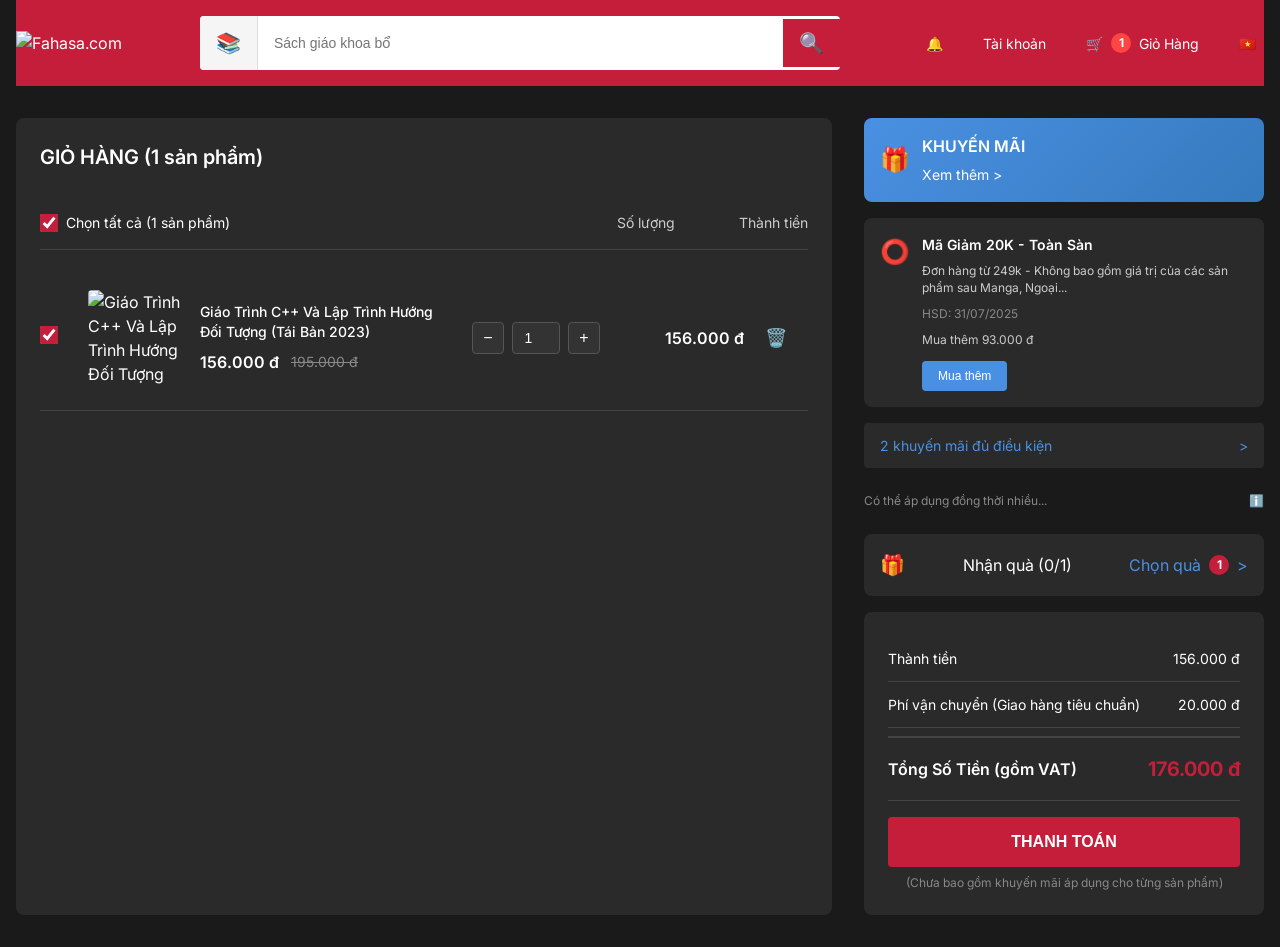
==== index.html @ 0771306c "Create cart page for Fahasa.com with responsive design and styling Co-authored-by: hoang.572010 <hoa" ====
<!DOCTYPE html>
<html lang="vi">
<head>
    <meta charset="UTF-8">
    <meta name="viewport" content="width=device-width, initial-scale=1.0">
    <title>Giỏ hàng - Fahasa.com</title>
    <link rel="stylesheet" href="style.css">
    <link rel="preconnect" href="https://fonts.googleapis.com">
    <link rel="preconnect" href="https://fonts.gstatic.com" crossorigin>
    <link href="https://fonts.googleapis.com/css2?family=Inter:wght@400;500;600;700&display=swap" rel="stylesheet">
</head>
<body>
    <div class="container">
        <!-- Header -->
        <header class="header">
            <div class="logo">
                <img src="https://cdn0.fahasa.com/skin/frontend/ma_vanese/fahasa/images/fahasa-logo.png" alt="Fahasa.com">
            </div>
            <div class="search-container">
                <div class="category-dropdown">
                    <span>📚</span>
                </div>
                <input type="text" class="search-input" placeholder="Sách giáo khoa bổ">
                <button class="search-btn">🔍</button>
            </div>
            <div class="header-actions">
                <div class="notification">🔔</div>
                <div class="account">Tài khoản</div>
                <div class="cart">
                    <span class="cart-icon">🛒</span>
                    <span class="cart-count">1</span>
                    <span>Giỏ Hàng</span>
                </div>
                <div class="language">
                    <span class="flag">🇻🇳</span>
                </div>
            </div>
        </header>

        <!-- Main Content -->
        <main class="main-content">
            <!-- Cart Section -->
            <div class="cart-section">
                <h2 class="cart-title">GIỎ HÀNG (1 sản phẩm)</h2>
                
                <div class="cart-header">
                    <div class="select-all">
                        <input type="checkbox" id="select-all" checked>
                        <label for="select-all">Chọn tất cả (1 sản phẩm)</label>
                    </div>
                    <div class="cart-headers">
                        <span>Số lượng</span>
                        <span>Thành tiền</span>
                    </div>
                </div>

                <div class="cart-item">
                    <div class="item-checkbox">
                        <input type="checkbox" id="item-1" checked>
                    </div>
                    <div class="item-image">
                        <img src="https://cdn0.fahasa.com/media/catalog/product/cache/1/small_image/300x300/9df78eab33525d08d6e5fb8d27136e95/g/i/giao-trinh-c---va-lap-trinh-huong-doi-tuong-tai-ban-2023.jpg" alt="Giáo Trình C++ Và Lập Trình Hướng Đối Tượng">
                    </div>
                    <div class="item-details">
                        <h3 class="item-title">Giáo Trình C++ Và Lập Trình Hướng Đối Tượng (Tái Bản 2023)</h3>
                        <div class="item-price">
                            <span class="current-price">156.000 đ</span>
                            <span class="original-price">195.000 đ</span>
                        </div>
                    </div>
                    <div class="item-quantity">
                        <button class="qty-btn minus">−</button>
                        <input type="number" value="1" class="qty-input">
                        <button class="qty-btn plus">+</button>
                    </div>
                    <div class="item-total">
                        <span class="total-price">156.000 đ</span>
                    </div>
                    <div class="item-actions">
                        <button class="delete-btn">🗑️</button>
                    </div>
                </div>
            </div>

            <!-- Sidebar -->
            <aside class="sidebar">
                <!-- Promotion -->
                <div class="promotion-card">
                    <div class="promo-icon">🎁</div>
                    <div class="promo-content">
                        <h3>KHUYẾN MÃI</h3>
                        <a href="#" class="promo-link">Xem thêm ></a>
                    </div>
                </div>

                <div class="discount-offer">
                    <div class="discount-icon">⭕</div>
                    <div class="discount-content">
                        <h4>Mã Giảm 20K - Toàn Sàn</h4>
                        <p>Đơn hàng từ 249k - Không bao gồm giá trị của các sản phẩm sau Manga, Ngoại...</p>
                        <div class="discount-expiry">HSD: 31/07/2025</div>
                        <div class="discount-price">Mua thêm 93.000 đ</div>
                        <button class="use-discount-btn">Mua thêm</button>
                    </div>
                </div>

                <div class="more-offers">
                    <span>2 khuyến mãi đủ điều kiện</span>
                    <span class="arrow">></span>
                </div>

                <div class="delivery-info">
                    <span>Có thể áp dụng đồng thời nhiều...</span>
                    <span class="info-icon">ℹ️</span>
                </div>

                <!-- Gift Section -->
                <div class="gift-section">
                    <div class="gift-icon">🎁</div>
                    <span>Nhận quà (0/1)</span>
                    <div class="gift-select">
                        <span>Chọn quà</span>
                        <span class="gift-count">1</span>
                        <span class="arrow">></span>
                    </div>
                </div>

                <!-- Order Summary -->
                <div class="order-summary">
                    <div class="summary-row">
                        <span>Thành tiền</span>
                        <span>156.000 đ</span>
                    </div>
                    <div class="summary-row">
                        <span>Phí vận chuyển (Giao hàng tiêu chuẩn)</span>
                        <span>20.000 đ</span>
                    </div>
                    <div class="summary-row total-row">
                        <span>Tổng Số Tiền (gồm VAT)</span>
                        <span class="total-amount">176.000 đ</span>
                    </div>
                    <button class="checkout-btn">THANH TOÁN</button>
                    <div class="payment-note">(Chưa bao gồm khuyến mãi áp dụng cho từng sản phẩm)</div>
                </div>
            </aside>
        </main>
    </div>
</body>
</html>
---- style.css ----
/* Reset và base styles */
* {
    margin: 0;
    padding: 0;
    box-sizing: border-box;
}

html {
    font-size: 16px;
}

body {
    font-family: 'Inter', -apple-system, BlinkMacSystemFont, 'Segoe UI', Roboto, sans-serif;
    background-color: #1a1a1a;
    color: #ffffff;
    line-height: 1.5;
}

.container {
    max-width: 120rem;
    margin: 0 auto;
    padding: 0 1rem;
}

/* Header Styles */
.header {
    background-color: #c41e3a;
    padding: 1rem 0;
    display: flex;
    align-items: center;
    justify-content: space-between;
    gap: 2rem;
}

.logo img {
    height: 2.5rem;
    width: auto;
}

.search-container {
    flex: 1;
    max-width: 40rem;
    display: flex;
    align-items: center;
    background-color: #ffffff;
    border-radius: 0.25rem;
    overflow: hidden;
}

.category-dropdown {
    padding: 0.75rem 1rem;
    background-color: #f5f5f5;
    border-right: 1px solid #ddd;
    font-size: 1.25rem;
}

.search-input {
    flex: 1;
    padding: 0.75rem 1rem;
    border: none;
    outline: none;
    font-size: 0.875rem;
    color: #333;
}

.search-btn {
    padding: 0.75rem 1rem;
    background-color: #c41e3a;
    border: none;
    color: white;
    cursor: pointer;
    font-size: 1.25rem;
}

.header-actions {
    display: flex;
    align-items: center;
    gap: 1.5rem;
    color: white;
    font-size: 0.875rem;
}

.notification,
.account,
.cart,
.language {
    display: flex;
    align-items: center;
    gap: 0.5rem;
    cursor: pointer;
    padding: 0.5rem;
    border-radius: 0.25rem;
    transition: background-color 0.2s;
}

.notification:hover,
.account:hover,
.cart:hover,
.language:hover {
    background-color: rgba(255, 255, 255, 0.1);
}

.cart {
    position: relative;
}

.cart-count {
    background-color: #ff4444;
    color: white;
    border-radius: 50%;
    width: 1.25rem;
    height: 1.25rem;
    display: flex;
    align-items: center;
    justify-content: center;
    font-size: 0.75rem;
    font-weight: bold;
}

/* Main Content */
.main-content {
    display: grid;
    grid-template-columns: 1fr 25rem;
    gap: 2rem;
    padding: 2rem 0;
    max-width: 120rem;
    margin: 0 auto;
}

/* Cart Section */
.cart-section {
    background-color: #2a2a2a;
    border-radius: 0.5rem;
    padding: 1.5rem;
}

.cart-title {
    font-size: 1.25rem;
    font-weight: 600;
    margin-bottom: 1.5rem;
    color: #ffffff;
}

.cart-header {
    display: flex;
    justify-content: space-between;
    align-items: center;
    padding: 1rem 0;
    border-bottom: 1px solid #444;
    margin-bottom: 1rem;
}

.select-all {
    display: flex;
    align-items: center;
    gap: 0.5rem;
}

.select-all input[type="checkbox"] {
    width: 1.125rem;
    height: 1.125rem;
    accent-color: #c41e3a;
}

.select-all label {
    color: #ffffff;
    font-size: 0.875rem;
    cursor: pointer;
}

.cart-headers {
    display: flex;
    gap: 4rem;
    font-size: 0.875rem;
    color: #ccc;
}

/* Cart Item */
.cart-item {
    display: grid;
    grid-template-columns: 2rem 6rem 1fr 8rem 8rem 3rem;
    gap: 1rem;
    align-items: center;
    padding: 1.5rem 0;
    border-bottom: 1px solid #444;
}

.item-checkbox input[type="checkbox"] {
    width: 1.125rem;
    height: 1.125rem;
    accent-color: #c41e3a;
}

.item-image img {
    width: 5rem;
    height: 6rem;
    object-fit: cover;
    border-radius: 0.25rem;
}

.item-details {
    display: flex;
    flex-direction: column;
    gap: 0.5rem;
}

.item-title {
    font-size: 0.875rem;
    font-weight: 500;
    color: #ffffff;
    line-height: 1.4;
}

.item-price {
    display: flex;
    gap: 0.75rem;
    align-items: center;
}

.current-price {
    font-size: 1rem;
    font-weight: 600;
    color: #ffffff;
}

.original-price {
    font-size: 0.875rem;
    color: #888;
    text-decoration: line-through;
}

/* Quantity Controls */
.item-quantity {
    display: flex;
    align-items: center;
    gap: 0.5rem;
}

.qty-btn {
    width: 2rem;
    height: 2rem;
    border: 1px solid #555;
    background-color: #333;
    color: #ffffff;
    cursor: pointer;
    border-radius: 0.25rem;
    display: flex;
    align-items: center;
    justify-content: center;
    font-size: 1rem;
    transition: background-color 0.2s;
}

.qty-btn:hover {
    background-color: #444;
}

.qty-input {
    width: 3rem;
    height: 2rem;
    text-align: center;
    border: 1px solid #555;
    background-color: #333;
    color: #ffffff;
    border-radius: 0.25rem;
    font-size: 0.875rem;
}

.item-total {
    text-align: right;
}

.total-price {
    font-size: 1rem;
    font-weight: 600;
    color: #ffffff;
}

.delete-btn {
    width: 2rem;
    height: 2rem;
    border: none;
    background-color: transparent;
    color: #888;
    cursor: pointer;
    border-radius: 0.25rem;
    display: flex;
    align-items: center;
    justify-content: center;
    font-size: 1.125rem;
    transition: color 0.2s;
}

.delete-btn:hover {
    color: #ff4444;
}

/* Sidebar */
.sidebar {
    display: flex;
    flex-direction: column;
    gap: 1rem;
}

/* Promotion Card */
.promotion-card {
    background: linear-gradient(135deg, #4a90e2, #357abd);
    border-radius: 0.5rem;
    padding: 1rem;
    display: flex;
    align-items: center;
    gap: 0.75rem;
}

.promo-icon {
    font-size: 1.5rem;
}

.promo-content h3 {
    font-size: 1rem;
    font-weight: 600;
    margin-bottom: 0.25rem;
}

.promo-link {
    color: #ffffff;
    text-decoration: none;
    font-size: 0.875rem;
}

/* Discount Offer */
.discount-offer {
    background-color: #2a2a2a;
    border-radius: 0.5rem;
    padding: 1rem;
    display: flex;
    gap: 0.75rem;
}

.discount-icon {
    font-size: 1.5rem;
    color: #4a90e2;
}

.discount-content h4 {
    font-size: 0.875rem;
    font-weight: 600;
    margin-bottom: 0.5rem;
    color: #ffffff;
}

.discount-content p {
    font-size: 0.75rem;
    color: #ccc;
    margin-bottom: 0.5rem;
    line-height: 1.4;
}

.discount-expiry {
    font-size: 0.75rem;
    color: #888;
    margin-bottom: 0.5rem;
}

.discount-price {
    font-size: 0.75rem;
    color: #ccc;
    margin-bottom: 0.75rem;
}

.use-discount-btn {
    background-color: #4a90e2;
    color: white;
    border: none;
    padding: 0.5rem 1rem;
    border-radius: 0.25rem;
    font-size: 0.75rem;
    cursor: pointer;
    transition: background-color 0.2s;
}

.use-discount-btn:hover {
    background-color: #357abd;
}

/* More Offers */
.more-offers {
    display: flex;
    justify-content: space-between;
    align-items: center;
    padding: 0.75rem 1rem;
    background-color: #2a2a2a;
    border-radius: 0.25rem;
    font-size: 0.875rem;
    color: #4a90e2;
    cursor: pointer;
}

.delivery-info {
    display: flex;
    justify-content: space-between;
    align-items: center;
    padding: 0.5rem 0;
    font-size: 0.75rem;
    color: #888;
}

/* Gift Section */
.gift-section {
    background-color: #2a2a2a;
    border-radius: 0.5rem;
    padding: 1rem;
    display: flex;
    justify-content: space-between;
    align-items: center;
}

.gift-section .gift-icon {
    font-size: 1.25rem;
}

.gift-select {
    display: flex;
    align-items: center;
    gap: 0.5rem;
    color: #4a90e2;
    cursor: pointer;
}

.gift-count {
    background-color: #c41e3a;
    color: white;
    border-radius: 50%;
    width: 1.25rem;
    height: 1.25rem;
    display: flex;
    align-items: center;
    justify-content: center;
    font-size: 0.75rem;
    font-weight: bold;
}

/* Order Summary */
.order-summary {
    background-color: #2a2a2a;
    border-radius: 0.5rem;
    padding: 1.5rem;
}

.summary-row {
    display: flex;
    justify-content: space-between;
    align-items: center;
    padding: 0.75rem 0;
    font-size: 0.875rem;
    border-bottom: 1px solid #444;
}

.summary-row:last-of-type {
    border-bottom: none;
}

.total-row {
    font-weight: 600;
    font-size: 1rem;
    padding: 1rem 0;
    border-top: 2px solid #444;
    margin-top: 0.5rem;
}

.total-amount {
    color: #c41e3a;
    font-size: 1.25rem;
    font-weight: 700;
}

.checkout-btn {
    width: 100%;
    background-color: #c41e3a;
    color: white;
    border: none;
    padding: 1rem;
    border-radius: 0.25rem;
    font-size: 1rem;
    font-weight: 600;
    cursor: pointer;
    margin-top: 1rem;
    transition: background-color 0.2s;
}

.checkout-btn:hover {
    background-color: #a01729;
}

.payment-note {
    font-size: 0.75rem;
    color: #888;
    text-align: center;
    margin-top: 0.5rem;
    line-height: 1.4;
}

/* Responsive Design */
@media (max-width: 768px) {
    .main-content {
        grid-template-columns: 1fr;
        gap: 1rem;
    }
    
    .header {
        flex-direction: column;
        gap: 1rem;
    }
    
    .search-container {
        max-width: none;
    }
    
    .cart-item {
        grid-template-columns: 1fr;
        gap: 0.75rem;
        text-align: left;
    }
    
    .cart-headers {
        display: none;
    }
    
    .item-quantity {
        justify-content: flex-start;
    }
    
    .item-total {
        text-align: left;
    }
}
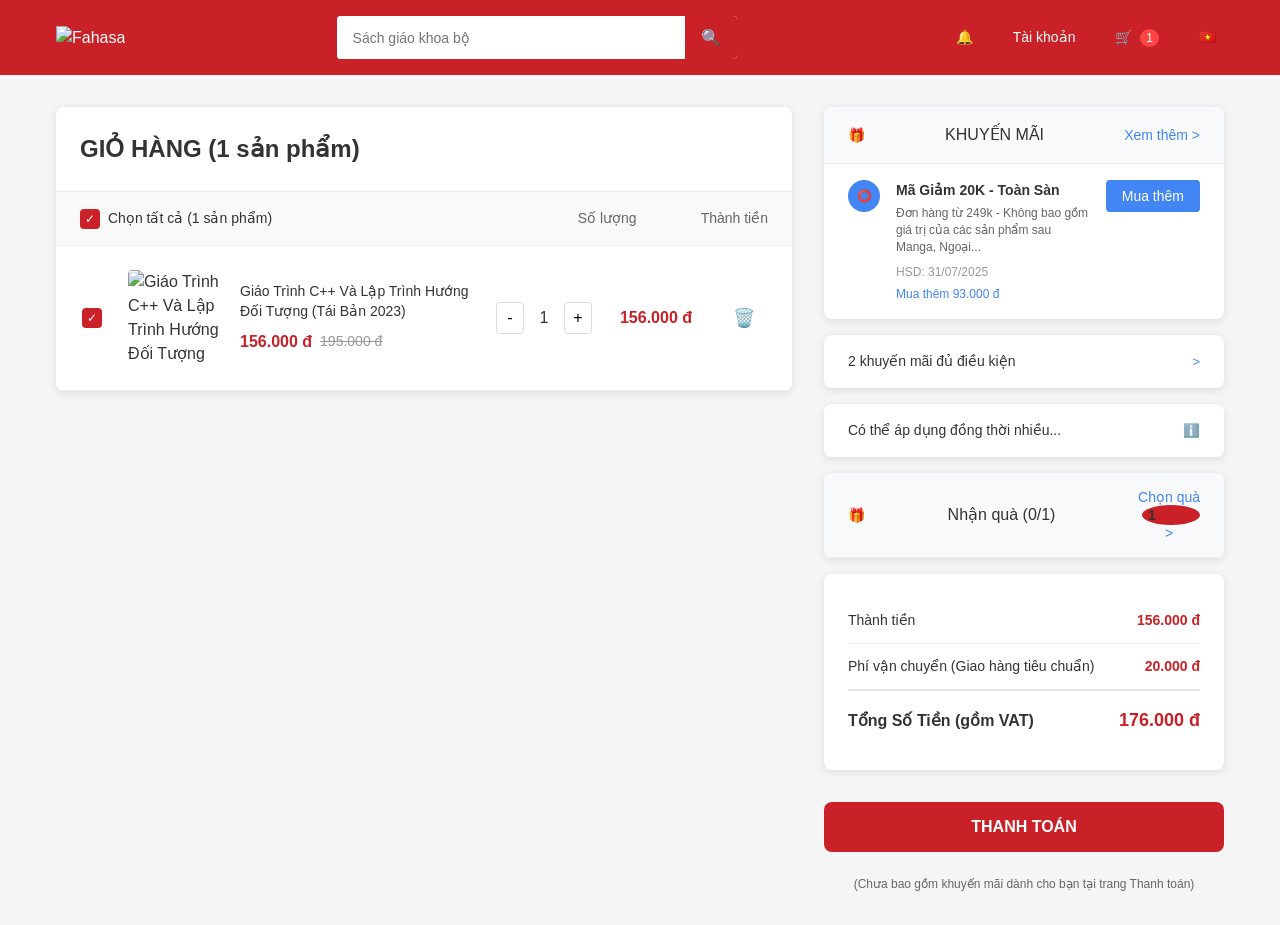
==== commit 7329bcaf: "Create Fahasa cart page with responsive HTML and detailed CSS styling Co-authored-by: hoang.572010 <" ====
--- a/index.html
+++ b/index.html
@@ -3,147 +3,139 @@
 <head>
     <meta charset="UTF-8">
     <meta name="viewport" content="width=device-width, initial-scale=1.0">
-    <title>Giỏ hàng - Fahasa.com</title>
+    <title>Fahasa.com - Giỏ hàng</title>
     <link rel="stylesheet" href="style.css">
-    <link rel="preconnect" href="https://fonts.googleapis.com">
-    <link rel="preconnect" href="https://fonts.gstatic.com" crossorigin>
-    <link href="https://fonts.googleapis.com/css2?family=Inter:wght@400;500;600;700&display=swap" rel="stylesheet">
 </head>
 <body>
-    <div class="container">
-        <!-- Header -->
-        <header class="header">
-            <div class="logo">
-                <img src="https://cdn0.fahasa.com/skin/frontend/ma_vanese/fahasa/images/fahasa-logo.png" alt="Fahasa.com">
-            </div>
-            <div class="search-container">
-                <div class="category-dropdown">
-                    <span>📚</span>
+    <header class="header">
+        <div class="container">
+            <div class="header-content">
+                <div class="logo">
+                    <img src="https://cdn0.fahasa.com/skin/frontend/ma_vanese/fahasa/images/fahasa-logo.png" alt="Fahasa">
                 </div>
-                <input type="text" class="search-input" placeholder="Sách giáo khoa bổ">
-                <button class="search-btn">🔍</button>
-            </div>
-            <div class="header-actions">
-                <div class="notification">🔔</div>
-                <div class="account">Tài khoản</div>
-                <div class="cart">
-                    <span class="cart-icon">🛒</span>
-                    <span class="cart-count">1</span>
-                    <span>Giỏ Hàng</span>
+                <div class="search-bar">
+                    <input type="text" placeholder="Sách giáo khoa bộ">
+                    <button class="search-btn">🔍</button>
                 </div>
-                <div class="language">
-                    <span class="flag">🇻🇳</span>
+                <div class="header-actions">
+                    <div class="notifications">🔔</div>
+                    <div class="account">Tài khoản</div>
+                    <div class="cart">🛒 <span class="cart-count">1</span></div>
+                    <div class="language">🇻🇳</div>
                 </div>
             </div>
-        </header>
+        </div>
+    </header>
 
-        <!-- Main Content -->
-        <main class="main-content">
-            <!-- Cart Section -->
-            <div class="cart-section">
-                <h2 class="cart-title">GIỎ HÀNG (1 sản phẩm)</h2>
-                
-                <div class="cart-header">
+    <main class="main-content">
+        <div class="container">
+            <div class="cart-layout">
+                <div class="cart-left">
+                    <div class="cart-header">
+                        <h1>GIỎ HÀNG (1 sản phẩm)</h1>
+                    </div>
+                    
                     <div class="select-all">
-                        <input type="checkbox" id="select-all" checked>
-                        <label for="select-all">Chọn tất cả (1 sản phẩm)</label>
+                        <label>
+                            <input type="checkbox" checked>
+                            <span class="checkmark">✓</span>
+                            Chọn tất cả (1 sản phẩm)
+                        </label>
+                        <div class="cart-actions">
+                            <span>Số lượng</span>
+                            <span>Thành tiền</span>
+                        </div>
                     </div>
-                    <div class="cart-headers">
-                        <span>Số lượng</span>
-                        <span>Thành tiền</span>
+
+                    <div class="cart-item">
+                        <div class="item-checkbox">
+                            <input type="checkbox" checked>
+                            <span class="checkmark">✓</span>
+                        </div>
+                        <div class="item-image">
+                            <img src="https://cdn0.fahasa.com/media/catalog/product/cache/1/image/9df78eab33525d08d6e5fb8d27136e95/g/i/giao-trinh-c-va-lap-trinh-huong-doi-tuong-tai-ban-2023.jpg" alt="Giáo Trình C++ Và Lập Trình Hướng Đối Tượng">
+                        </div>
+                        <div class="item-details">
+                            <h3>Giáo Trình C++ Và Lập Trình Hướng Đối Tượng (Tái Bản 2023)</h3>
+                            <div class="item-price">
+                                <span class="current-price">156.000 đ</span>
+                                <span class="original-price">195.000 đ</span>
+                            </div>
+                        </div>
+                        <div class="item-quantity">
+                            <button class="qty-btn minus">-</button>
+                            <span class="qty-number">1</span>
+                            <button class="qty-btn plus">+</button>
+                        </div>
+                        <div class="item-total">
+                            <span class="total-price">156.000 đ</span>
+                        </div>
+                        <div class="item-remove">
+                            <button class="remove-btn">🗑️</button>
+                        </div>
                     </div>
                 </div>
 
-                <div class="cart-item">
-                    <div class="item-checkbox">
-                        <input type="checkbox" id="item-1" checked>
-                    </div>
-                    <div class="item-image">
-                        <img src="https://cdn0.fahasa.com/media/catalog/product/cache/1/small_image/300x300/9df78eab33525d08d6e5fb8d27136e95/g/i/giao-trinh-c---va-lap-trinh-huong-doi-tuong-tai-ban-2023.jpg" alt="Giáo Trình C++ Và Lập Trình Hướng Đối Tượng">
-                    </div>
-                    <div class="item-details">
-                        <h3 class="item-title">Giáo Trình C++ Và Lập Trình Hướng Đối Tượng (Tái Bản 2023)</h3>
-                        <div class="item-price">
-                            <span class="current-price">156.000 đ</span>
-                            <span class="original-price">195.000 đ</span>
+                <div class="cart-right">
+                    <div class="promotion-section">
+                        <div class="promo-header">
+                            <span class="promo-icon">🎁</span>
+                            <span>KHUYẾN MÃI</span>
+                            <button class="view-more">Xem thêm ></button>
+                        </div>
+                        <div class="promo-item">
+                            <div class="promo-badge">⭕</div>
+                            <div class="promo-content">
+                                <h4>Mã Giảm 20K - Toàn Sàn</h4>
+                                <p>Đơn hàng từ 249k - Không bao gồm giá trị của các sản phẩm sau Manga, Ngoại...</p>
+                                <div class="promo-expiry">HSD: 31/07/2025</div>
+                                <div class="promo-save">Mua thêm 93.000 đ</div>
+                            </div>
+                            <button class="promo-btn">Mua thêm</button>
                         </div>
                     </div>
-                    <div class="item-quantity">
-                        <button class="qty-btn minus">−</button>
-                        <input type="number" value="1" class="qty-input">
-                        <button class="qty-btn plus">+</button>
+
+                    <div class="more-promos">
+                        <span>2 khuyến mãi đủ điều kiện</span>
+                        <button class="expand-btn">></button>
                     </div>
-                    <div class="item-total">
-                        <span class="total-price">156.000 đ</span>
+
+                    <div class="delivery-info">
+                        <span>Có thể áp dụng đồng thời nhiều...</span>
+                        <button class="info-btn">ℹ️</button>
                     </div>
-                    <div class="item-actions">
-                        <button class="delete-btn">🗑️</button>
+
+                    <div class="gift-section">
+                        <div class="gift-header">
+                            <span class="gift-icon">🎁</span>
+                            <span>Nhận quà (0/1)</span>
+                            <button class="choose-gift">Chọn quà <span class="gift-count">1</span> ></button>
+                        </div>
+                    </div>
+
+                    <div class="order-summary">
+                        <div class="summary-row">
+                            <span>Thành tiền</span>
+                            <span class="price">156.000 đ</span>
+                        </div>
+                        <div class="summary-row">
+                            <span>Phí vận chuyển (Giao hàng tiêu chuẩn)</span>
+                            <span class="price">20.000 đ</span>
+                        </div>
+                        <div class="summary-row total">
+                            <span>Tổng Số Tiền (gồm VAT)</span>
+                            <span class="total-amount">176.000 đ</span>
+                        </div>
+                    </div>
+
+                    <button class="checkout-btn">THANH TOÁN</button>
+                    
+                    <div class="checkout-note">
+                        (Chưa bao gồm khuyến mãi dành cho bạn tại trang Thanh toán)
                     </div>
                 </div>
             </div>
-
-            <!-- Sidebar -->
-            <aside class="sidebar">
-                <!-- Promotion -->
-                <div class="promotion-card">
-                    <div class="promo-icon">🎁</div>
-                    <div class="promo-content">
-                        <h3>KHUYẾN MÃI</h3>
-                        <a href="#" class="promo-link">Xem thêm ></a>
-                    </div>
-                </div>
-
-                <div class="discount-offer">
-                    <div class="discount-icon">⭕</div>
-                    <div class="discount-content">
-                        <h4>Mã Giảm 20K - Toàn Sàn</h4>
-                        <p>Đơn hàng từ 249k - Không bao gồm giá trị của các sản phẩm sau Manga, Ngoại...</p>
-                        <div class="discount-expiry">HSD: 31/07/2025</div>
-                        <div class="discount-price">Mua thêm 93.000 đ</div>
-                        <button class="use-discount-btn">Mua thêm</button>
-                    </div>
-                </div>
-
-                <div class="more-offers">
-                    <span>2 khuyến mãi đủ điều kiện</span>
-                    <span class="arrow">></span>
-                </div>
-
-                <div class="delivery-info">
-                    <span>Có thể áp dụng đồng thời nhiều...</span>
-                    <span class="info-icon">ℹ️</span>
-                </div>
-
-                <!-- Gift Section -->
-                <div class="gift-section">
-                    <div class="gift-icon">🎁</div>
-                    <span>Nhận quà (0/1)</span>
-                    <div class="gift-select">
-                        <span>Chọn quà</span>
-                        <span class="gift-count">1</span>
-                        <span class="arrow">></span>
-                    </div>
-                </div>
-
-                <!-- Order Summary -->
-                <div class="order-summary">
-                    <div class="summary-row">
-                        <span>Thành tiền</span>
-                        <span>156.000 đ</span>
-                    </div>
-                    <div class="summary-row">
-                        <span>Phí vận chuyển (Giao hàng tiêu chuẩn)</span>
-                        <span>20.000 đ</span>
-                    </div>
-                    <div class="summary-row total-row">
-                        <span>Tổng Số Tiền (gồm VAT)</span>
-                        <span class="total-amount">176.000 đ</span>
-                    </div>
-                    <button class="checkout-btn">THANH TOÁN</button>
-                    <div class="payment-note">(Chưa bao gồm khuyến mãi áp dụng cho từng sản phẩm)</div>
-                </div>
-            </aside>
-        </main>
-    </div>
+        </div>
+    </main>
 </body>
 </html>
--- a/style.css
+++ b/style.css
@@ -1,4 +1,3 @@
-/* Reset và base styles */
 * {
     margin: 0;
     padding: 0;
@@ -6,26 +5,30 @@
 }
 
 html {
-    font-size: 16px;
+    font-size: 16px; /* Base font size for rem calculations */
 }
 
 body {
-    font-family: 'Inter', -apple-system, BlinkMacSystemFont, 'Segoe UI', Roboto, sans-serif;
-    background-color: #1a1a1a;
-    color: #ffffff;
+    font-family: -apple-system, BlinkMacSystemFont, 'Segoe UI', Roboto, Arial, sans-serif;
+    background-color: #f5f5f5;
+    color: #333;
     line-height: 1.5;
 }
 
 .container {
-    max-width: 120rem;
+    max-width: 75rem;
     margin: 0 auto;
     padding: 0 1rem;
 }
 
 /* Header Styles */
 .header {
-    background-color: #c41e3a;
+    background-color: #c92127;
+    color: white;
     padding: 1rem 0;
+}
+
+.header-content {
     display: flex;
     align-items: center;
     justify-content: space-between;
@@ -34,69 +37,50 @@
 
 .logo img {
     height: 2.5rem;
-    width: auto;
-}
-
-.search-container {
+}
+
+.search-bar {
     flex: 1;
-    max-width: 40rem;
-    display: flex;
-    align-items: center;
-    background-color: #ffffff;
+    max-width: 25rem;
+    display: flex;
+    background-color: white;
     border-radius: 0.25rem;
     overflow: hidden;
 }
 
-.category-dropdown {
-    padding: 0.75rem 1rem;
-    background-color: #f5f5f5;
-    border-right: 1px solid #ddd;
-    font-size: 1.25rem;
-}
-
-.search-input {
+.search-bar input {
     flex: 1;
     padding: 0.75rem 1rem;
     border: none;
     outline: none;
     font-size: 0.875rem;
-    color: #333;
+    color: #666;
 }
 
 .search-btn {
+    background-color: #c92127;
+    color: white;
+    border: none;
     padding: 0.75rem 1rem;
-    background-color: #c41e3a;
-    border: none;
-    color: white;
-    cursor: pointer;
-    font-size: 1.25rem;
+    cursor: pointer;
+    font-size: 1rem;
 }
 
 .header-actions {
     display: flex;
     align-items: center;
     gap: 1.5rem;
-    color: white;
-    font-size: 0.875rem;
-}
-
-.notification,
-.account,
-.cart,
-.language {
-    display: flex;
-    align-items: center;
-    gap: 0.5rem;
+    font-size: 0.875rem;
+}
+
+.header-actions > div {
     cursor: pointer;
     padding: 0.5rem;
     border-radius: 0.25rem;
     transition: background-color 0.2s;
 }
 
-.notification:hover,
-.account:hover,
-.cart:hover,
-.language:hover {
+.header-actions > div:hover {
     background-color: rgba(255, 255, 255, 0.1);
 }
 
@@ -108,342 +92,328 @@
     background-color: #ff4444;
     color: white;
     border-radius: 50%;
-    width: 1.25rem;
-    height: 1.25rem;
-    display: flex;
-    align-items: center;
-    justify-content: center;
-    font-size: 0.75rem;
-    font-weight: bold;
+    padding: 0.125rem 0.375rem;
+    font-size: 0.75rem;
+    margin-left: 0.25rem;
 }
 
 /* Main Content */
 .main-content {
+    padding: 2rem 0;
+}
+
+.cart-layout {
     display: grid;
     grid-template-columns: 1fr 25rem;
     gap: 2rem;
-    padding: 2rem 0;
-    max-width: 120rem;
-    margin: 0 auto;
-}
-
-/* Cart Section */
-.cart-section {
-    background-color: #2a2a2a;
+    align-items: start;
+}
+
+/* Left Column - Cart Items */
+.cart-left {
+    background-color: white;
     border-radius: 0.5rem;
+    overflow: hidden;
+    box-shadow: 0 0.125rem 0.5rem rgba(0, 0, 0, 0.1);
+}
+
+.cart-header {
     padding: 1.5rem;
-}
-
-.cart-title {
-    font-size: 1.25rem;
-    font-weight: 600;
-    margin-bottom: 1.5rem;
-    color: #ffffff;
-}
-
-.cart-header {
+    border-bottom: 0.0625rem solid #eee;
+}
+
+.cart-header h1 {
+    font-size: 1.5rem;
+    font-weight: 600;
+    color: #333;
+}
+
+.select-all {
     display: flex;
     justify-content: space-between;
     align-items: center;
-    padding: 1rem 0;
-    border-bottom: 1px solid #444;
-    margin-bottom: 1rem;
-}
-
-.select-all {
-    display: flex;
-    align-items: center;
-    gap: 0.5rem;
+    padding: 1rem 1.5rem;
+    border-bottom: 0.0625rem solid #eee;
+    background-color: #f9f9f9;
+}
+
+.select-all label {
+    display: flex;
+    align-items: center;
+    cursor: pointer;
+    font-size: 0.875rem;
 }
 
 .select-all input[type="checkbox"] {
-    width: 1.125rem;
-    height: 1.125rem;
-    accent-color: #c41e3a;
-}
-
-.select-all label {
-    color: #ffffff;
-    font-size: 0.875rem;
-    cursor: pointer;
-}
-
-.cart-headers {
+    display: none;
+}
+
+.checkmark {
+    width: 1.25rem;
+    height: 1.25rem;
+    background-color: #c92127;
+    color: white;
+    border-radius: 0.25rem;
+    display: flex;
+    align-items: center;
+    justify-content: center;
+    margin-right: 0.5rem;
+    font-size: 0.75rem;
+}
+
+.cart-actions {
     display: flex;
     gap: 4rem;
     font-size: 0.875rem;
-    color: #ccc;
+    color: #666;
 }
 
 /* Cart Item */
 .cart-item {
     display: grid;
-    grid-template-columns: 2rem 6rem 1fr 8rem 8rem 3rem;
+    grid-template-columns: 2rem 6rem 1fr 6rem 6rem 3rem;
     gap: 1rem;
-    align-items: center;
-    padding: 1.5rem 0;
-    border-bottom: 1px solid #444;
+    padding: 1.5rem;
+    align-items: center;
+    border-bottom: 0.0625rem solid #eee;
+}
+
+.item-checkbox {
+    display: flex;
+    justify-content: center;
 }
 
 .item-checkbox input[type="checkbox"] {
-    width: 1.125rem;
-    height: 1.125rem;
-    accent-color: #c41e3a;
+    display: none;
 }
 
 .item-image img {
-    width: 5rem;
-    height: 6rem;
-    object-fit: cover;
+    width: 100%;
+    height: auto;
     border-radius: 0.25rem;
 }
 
-.item-details {
-    display: flex;
-    flex-direction: column;
+.item-details h3 {
+    font-size: 0.875rem;
+    font-weight: 500;
+    color: #333;
+    margin-bottom: 0.5rem;
+    line-height: 1.4;
+}
+
+.item-price {
+    display: flex;
+    align-items: center;
     gap: 0.5rem;
 }
 
-.item-title {
-    font-size: 0.875rem;
-    font-weight: 500;
-    color: #ffffff;
-    line-height: 1.4;
-}
-
-.item-price {
-    display: flex;
-    gap: 0.75rem;
-    align-items: center;
-}
-
 .current-price {
     font-size: 1rem;
     font-weight: 600;
-    color: #ffffff;
+    color: #c92127;
 }
 
 .original-price {
     font-size: 0.875rem;
-    color: #888;
+    color: #999;
     text-decoration: line-through;
 }
 
-/* Quantity Controls */
 .item-quantity {
     display: flex;
     align-items: center;
+    justify-content: center;
     gap: 0.5rem;
 }
 
 .qty-btn {
     width: 2rem;
     height: 2rem;
-    border: 1px solid #555;
-    background-color: #333;
-    color: #ffffff;
-    cursor: pointer;
+    border: 0.0625rem solid #ddd;
+    background-color: white;
+    cursor: pointer;
+    display: flex;
+    align-items: center;
+    justify-content: center;
     border-radius: 0.25rem;
-    display: flex;
-    align-items: center;
+    font-size: 1rem;
+}
+
+.qty-btn:hover {
+    background-color: #f5f5f5;
+}
+
+.qty-number {
+    font-size: 1rem;
+    font-weight: 500;
+    min-width: 1.5rem;
+    text-align: center;
+}
+
+.item-total {
+    text-align: center;
+}
+
+.total-price {
+    font-size: 1rem;
+    font-weight: 600;
+    color: #c92127;
+}
+
+.item-remove {
+    display: flex;
     justify-content: center;
-    font-size: 1rem;
-    transition: background-color 0.2s;
-}
-
-.qty-btn:hover {
-    background-color: #444;
-}
-
-.qty-input {
-    width: 3rem;
-    height: 2rem;
-    text-align: center;
-    border: 1px solid #555;
-    background-color: #333;
-    color: #ffffff;
-    border-radius: 0.25rem;
-    font-size: 0.875rem;
-}
-
-.item-total {
-    text-align: right;
-}
-
-.total-price {
-    font-size: 1rem;
-    font-weight: 600;
-    color: #ffffff;
-}
-
-.delete-btn {
+}
+
+.remove-btn {
+    background: none;
+    border: none;
+    cursor: pointer;
+    font-size: 1.125rem;
+    padding: 0.25rem;
+    color: #999;
+}
+
+.remove-btn:hover {
+    color: #c92127;
+}
+
+/* Right Column - Promotions & Summary */
+.cart-right {
+    display: flex;
+    flex-direction: column;
+    gap: 1rem;
+}
+
+.promotion-section,
+.gift-section,
+.order-summary {
+    background-color: white;
+    border-radius: 0.5rem;
+    box-shadow: 0 0.125rem 0.5rem rgba(0, 0, 0, 0.1);
+    overflow: hidden;
+}
+
+.promo-header,
+.gift-header {
+    display: flex;
+    align-items: center;
+    justify-content: space-between;
+    padding: 1rem 1.5rem;
+    background-color: #f8f9fa;
+    border-bottom: 0.0625rem solid #eee;
+}
+
+.promo-header span:first-child,
+.gift-header span:first-child {
+    display: flex;
+    align-items: center;
+    gap: 0.5rem;
+    font-weight: 600;
+    font-size: 0.875rem;
+    color: #333;
+}
+
+.view-more,
+.choose-gift {
+    background: none;
+    border: none;
+    color: #4285f4;
+    cursor: pointer;
+    font-size: 0.875rem;
+}
+
+.promo-item {
+    padding: 1rem 1.5rem;
+    display: flex;
+    gap: 1rem;
+    align-items: flex-start;
+}
+
+.promo-badge {
     width: 2rem;
     height: 2rem;
-    border: none;
-    background-color: transparent;
-    color: #888;
-    cursor: pointer;
-    border-radius: 0.25rem;
+    background-color: #4285f4;
+    color: white;
+    border-radius: 50%;
     display: flex;
     align-items: center;
     justify-content: center;
-    font-size: 1.125rem;
-    transition: color 0.2s;
-}
-
-.delete-btn:hover {
-    color: #ff4444;
-}
-
-/* Sidebar */
-.sidebar {
-    display: flex;
-    flex-direction: column;
-    gap: 1rem;
-}
-
-/* Promotion Card */
-.promotion-card {
-    background: linear-gradient(135deg, #4a90e2, #357abd);
-    border-radius: 0.5rem;
-    padding: 1rem;
-    display: flex;
-    align-items: center;
-    gap: 0.75rem;
-}
-
-.promo-icon {
-    font-size: 1.5rem;
-}
-
-.promo-content h3 {
-    font-size: 1rem;
-    font-weight: 600;
+    font-size: 0.75rem;
+    flex-shrink: 0;
+}
+
+.promo-content {
+    flex: 1;
+}
+
+.promo-content h4 {
+    font-size: 0.875rem;
+    font-weight: 600;
+    color: #333;
     margin-bottom: 0.25rem;
 }
 
-.promo-link {
-    color: #ffffff;
-    text-decoration: none;
-    font-size: 0.875rem;
-}
-
-/* Discount Offer */
-.discount-offer {
-    background-color: #2a2a2a;
-    border-radius: 0.5rem;
-    padding: 1rem;
-    display: flex;
-    gap: 0.75rem;
-}
-
-.discount-icon {
-    font-size: 1.5rem;
-    color: #4a90e2;
-}
-
-.discount-content h4 {
-    font-size: 0.875rem;
-    font-weight: 600;
+.promo-content p {
+    font-size: 0.75rem;
+    color: #666;
+    line-height: 1.4;
     margin-bottom: 0.5rem;
-    color: #ffffff;
-}
-
-.discount-content p {
-    font-size: 0.75rem;
-    color: #ccc;
-    margin-bottom: 0.5rem;
-    line-height: 1.4;
-}
-
-.discount-expiry {
-    font-size: 0.75rem;
-    color: #888;
-    margin-bottom: 0.5rem;
-}
-
-.discount-price {
-    font-size: 0.75rem;
-    color: #ccc;
-    margin-bottom: 0.75rem;
-}
-
-.use-discount-btn {
-    background-color: #4a90e2;
+}
+
+.promo-expiry {
+    font-size: 0.75rem;
+    color: #999;
+    margin-bottom: 0.25rem;
+}
+
+.promo-save {
+    font-size: 0.75rem;
+    color: #4285f4;
+}
+
+.promo-btn {
+    background-color: #4285f4;
     color: white;
     border: none;
     padding: 0.5rem 1rem;
     border-radius: 0.25rem;
-    font-size: 0.75rem;
-    cursor: pointer;
-    transition: background-color 0.2s;
-}
-
-.use-discount-btn:hover {
-    background-color: #357abd;
-}
-
-/* More Offers */
-.more-offers {
+    cursor: pointer;
+    font-size: 0.875rem;
+    white-space: nowrap;
+}
+
+.more-promos,
+.delivery-info {
+    background-color: white;
+    padding: 1rem 1.5rem;
+    border-radius: 0.5rem;
+    box-shadow: 0 0.125rem 0.5rem rgba(0, 0, 0, 0.1);
     display: flex;
     justify-content: space-between;
     align-items: center;
-    padding: 0.75rem 1rem;
-    background-color: #2a2a2a;
-    border-radius: 0.25rem;
-    font-size: 0.875rem;
-    color: #4a90e2;
-    cursor: pointer;
-}
-
-.delivery-info {
-    display: flex;
-    justify-content: space-between;
-    align-items: center;
-    padding: 0.5rem 0;
-    font-size: 0.75rem;
-    color: #888;
-}
-
-/* Gift Section */
-.gift-section {
-    background-color: #2a2a2a;
-    border-radius: 0.5rem;
-    padding: 1rem;
-    display: flex;
-    justify-content: space-between;
-    align-items: center;
-}
-
-.gift-section .gift-icon {
-    font-size: 1.25rem;
-}
-
-.gift-select {
-    display: flex;
-    align-items: center;
-    gap: 0.5rem;
-    color: #4a90e2;
-    cursor: pointer;
+    font-size: 0.875rem;
+}
+
+.expand-btn,
+.info-btn {
+    background: none;
+    border: none;
+    cursor: pointer;
+    color: #4285f4;
 }
 
 .gift-count {
-    background-color: #c41e3a;
+    background-color: #c92127;
     color: white;
     border-radius: 50%;
-    width: 1.25rem;
-    height: 1.25rem;
-    display: flex;
-    align-items: center;
-    justify-content: center;
-    font-size: 0.75rem;
-    font-weight: bold;
+    padding: 0.125rem 0.375rem;
+    font-size: 0.75rem;
+    margin-left: 0.25rem;
 }
 
 /* Order Summary */
 .order-summary {
-    background-color: #2a2a2a;
-    border-radius: 0.5rem;
     padding: 1.5rem;
 }
 
@@ -452,35 +422,38 @@
     justify-content: space-between;
     align-items: center;
     padding: 0.75rem 0;
-    font-size: 0.875rem;
-    border-bottom: 1px solid #444;
-}
-
-.summary-row:last-of-type {
+    border-bottom: 0.0625rem solid #eee;
+    font-size: 0.875rem;
+}
+
+.summary-row:last-child {
     border-bottom: none;
 }
 
-.total-row {
-    font-weight: 600;
-    font-size: 1rem;
-    padding: 1rem 0;
-    border-top: 2px solid #444;
-    margin-top: 0.5rem;
-}
-
+.summary-row.total {
+    font-weight: 600;
+    font-size: 1rem;
+    padding-top: 1rem;
+    border-top: 0.0625rem solid #ddd;
+}
+
+.price,
 .total-amount {
-    color: #c41e3a;
-    font-size: 1.25rem;
-    font-weight: 700;
+    font-weight: 600;
+    color: #c92127;
+}
+
+.total-amount {
+    font-size: 1.125rem;
 }
 
 .checkout-btn {
     width: 100%;
-    background-color: #c41e3a;
+    background-color: #c92127;
     color: white;
     border: none;
     padding: 1rem;
-    border-radius: 0.25rem;
+    border-radius: 0.5rem;
     font-size: 1rem;
     font-weight: 600;
     cursor: pointer;
@@ -489,12 +462,12 @@
 }
 
 .checkout-btn:hover {
-    background-color: #a01729;
-}
-
-.payment-note {
-    font-size: 0.75rem;
-    color: #888;
+    background-color: #b01e23;
+}
+
+.checkout-note {
+    font-size: 0.75rem;
+    color: #666;
     text-align: center;
     margin-top: 0.5rem;
     line-height: 1.4;
@@ -502,35 +475,32 @@
 
 /* Responsive Design */
 @media (max-width: 768px) {
-    .main-content {
+    .cart-layout {
         grid-template-columns: 1fr;
         gap: 1rem;
     }
     
-    .header {
+    .cart-item {
+        grid-template-columns: 2rem 4rem 1fr 4rem 2rem;
+        gap: 0.5rem;
+        font-size: 0.875rem;
+    }
+    
+    .item-details h3 {
+        font-size: 0.8125rem;
+    }
+    
+    .cart-actions {
+        gap: 2rem;
+    }
+    
+    .header-content {
         flex-direction: column;
         gap: 1rem;
     }
     
-    .search-container {
+    .search-bar {
+        order: 1;
         max-width: none;
     }
-    
-    .cart-item {
-        grid-template-columns: 1fr;
-        gap: 0.75rem;
-        text-align: left;
-    }
-    
-    .cart-headers {
-        display: none;
-    }
-    
-    .item-quantity {
-        justify-content: flex-start;
-    }
-    
-    .item-total {
-        text-align: left;
-    }
 }
